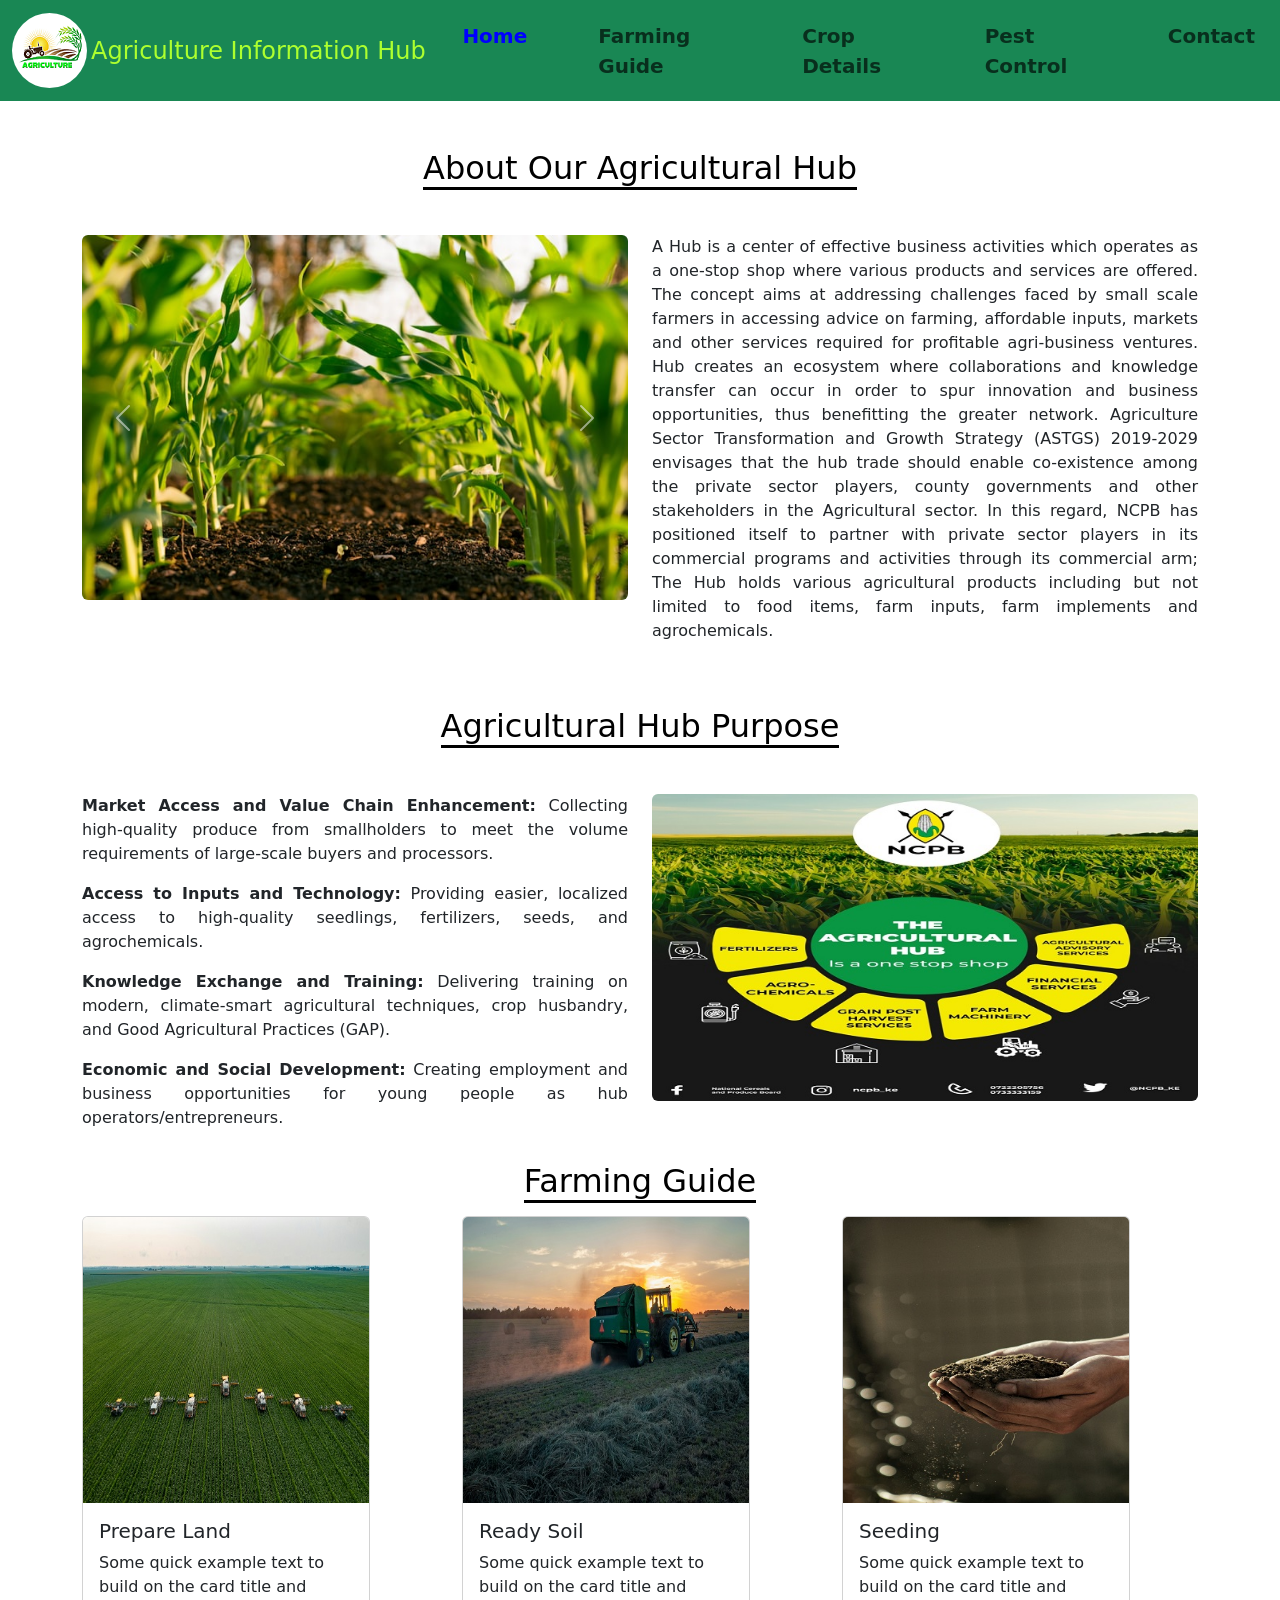
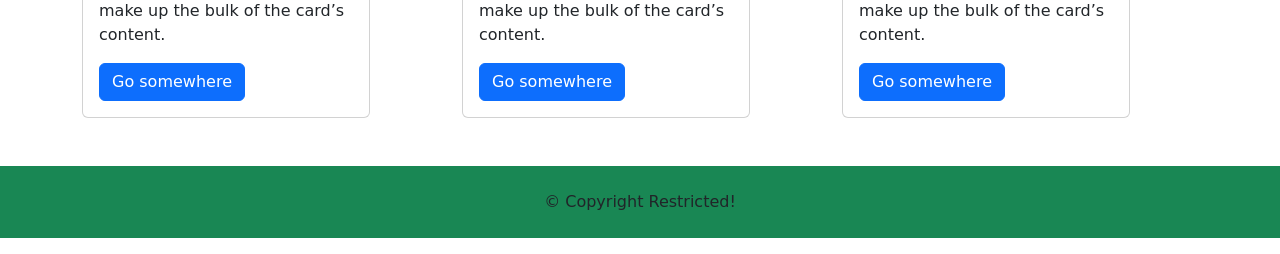
==== index.html @ 455c6ac0 "first commit" ====
<!doctype html>
<html lang="en">

<head>
  <meta charset="utf-8">
  <meta name="viewport" content="width=device-width, initial-scale=1">
  <title>Agro Bangladesh </title>
  <link rel="stylesheet" href="css/style.css">
  <link href="https://cdn.jsdelivr.net/npm/bootstrap@5.3.8/dist/css/bootstrap.min.css" rel="stylesheet">
</head>

<body>


  <!-- nav bar start -->
  <nav class="navbar navbar-expand-lg bg-success">
    <div class="container-fluid">
      <a class="navbar-brand" href="#">
        <div class="d-flex align-items-center">
          <img src="images/download.png" alt="" class="rounded-circle w-25">
          <p class="heading_1 fs-4 ms-1 ">Agriculture Information Hub</p>
        </div>
      </a>
      <button class="navbar-toggler" type="button" data-bs-toggle="collapse" data-bs-target="#navbarSupportedContent"
        aria-controls="navbarSupportedContent" aria-expanded="false" aria-label="Toggle navigation">
        <span class="navbar-toggler-icon"></span>
      </button>
      <div class="collapse navbar-collapse" id="navbarSupportedContent">
        <ul class="navbar-nav mx-auto mb-2 mb-lg-0">
          <li class="nav-item">
            <a class="nav-link active" aria-current="page" href="#">Home</a>
          </li>
          <li class="nav-item">
            <a class="nav-link" href="farming_guide.html">Farming Guide</a>
          </li>
          <li class="nav-item">
            <a class="nav-link" href="crop_details.html">Crop Details</a>
          </li>
          <li class="nav-item">
            <a class="nav-link" href="pest_control.html">Pest Control</a>
          </li>
          <li class="nav-item">
            <a class="nav-link" href="contact.html">Contact</a>
          </li>

        </ul>

      </div>
    </div>
  </nav>
  <!-- nav bar end -->

  <h2 class="text-center text-black mt-5"><span class="border-bottom border-3 border-black m-5">About Our Agricultural Hub</span></h2>

  <div class="container mt-5">
    <div class="row">

      <div class="col-6">
        <!-- carosal start -->
        <div id="carouselExampleAutoplaying" class="carousel slide" data-bs-ride="carousel" my-5>
          <div class="carousel-inner">
            <div class="carousel-item active">
              <img src="images/1.jpg" class="d-block w-100 rounded-2 data-bs-interval=2000" alt="...">
            </div>
            <div class="carousel-item">
              <img src="images/2.jpg" class="d-block w-100 rounded-2 data-bs-interval=2000" alt="...">
            </div>
            <div class="carousel-item">
              <img src="images/9.jpg" class="d-block w-100 rounded-2 data-bs-interval=2000" alt="...">
            </div>
            <div class="carousel-item">
              <img src="images/4.jpg" class="d-block w-100 rounded-2 data-bs-interval=2000" alt="...">
            </div>
            <div class="carousel-item">
              <img src="images/10.jpg" class="d-block w-100 rounded-2 data-bs-interval=2000" alt="...">
            </div>
            <div class="carousel-item">
              <img src="images/6.jpg" class="d-block w-100 rounded-2 data-bs-interval=2000" alt="...">
            </div>
          </div>
          <button class="carousel-control-prev" type="button" data-bs-target="#carouselExampleAutoplaying"
            data-bs-slide="prev">
            <span class="carousel-control-prev-icon" aria-hidden="true"></span>
            <span class="visually-hidden">Previous</span>
          </button>
          <button class="carousel-control-next" type="button" data-bs-target="#carouselExampleAutoplaying"
            data-bs-slide="next">
            <span class="carousel-control-next-icon" aria-hidden="true"></span>
            <span class="visually-hidden">Next</span>
          </button>
        </div>
        <!-- carosal end -->
      </div>
      <div class="col-6">
<p class="text-justify">
  A Hub is a center of effective business activities which operates as a one-stop shop where various products and services are offered.

The concept aims at addressing challenges faced by small scale farmers in accessing advice on farming, affordable inputs, markets and other services required for profitable agri-business ventures.  

Hub creates an ecosystem where collaborations and knowledge transfer can occur in order to spur innovation and business opportunities, thus benefitting the greater network.

Agriculture Sector Transformation and Growth Strategy (ASTGS) 2019-2029 envisages that the hub trade should enable co-existence among the private sector players, county governments and other stakeholders in the Agricultural sector.

In this regard, NCPB has positioned itself to partner with private sector players in its commercial programs and activities through its commercial arm;

The Hub holds various agricultural products including but not limited to food items, farm inputs, farm implements and agrochemicals. 
</p>
      </div>
    </div>
  </div>
  <!-- purpose start -->
     <h2 class="text-center text-black mt-5"><span class="border-bottom border-3 border-black m-5">Agricultural Hub Purpose</span></h2>
     <div class="container mt-5">
      <div class="row">
        <div class="col-6">
          <p class="text-justify"><b>Market Access and Value Chain Enhancement:</b>
 Collecting high-quality produce from smallholders to meet the volume requirements of large-scale buyers and processors.</p>
 <p class="text-justify"><b>Access to Inputs and Technology:</b> 
 Providing easier, localized access to high-quality seedlings, fertilizers, seeds, and agrochemicals.</p>
 <p class="text-justify"> <b>Knowledge Exchange and Training:</b>
 Delivering training on modern, climate-smart agricultural techniques, crop husbandry, and Good Agricultural Practices (GAP).</p>
 <p class="text-justify"> <b>Economic and Social Development:</b>
 Creating employment and business opportunities for young people as hub operators/entrepreneurs.</p>
        </div>
        <div class="col-6">
          <!-- img -->
           <img src="images/7.jpg" class="d-block w-100 rounded-2"alt="">
        </div>
      </div>
     </div>
      <h2 class="text-center text-black my-3"><span class="border-bottom border-3 border-black">Farming Guide</span></h2>
      <div class="container">
        <div class="row">
          <div class="col-4">
            <div class="card" style="width: 18rem;">
  <img src="images/11.jpg" class="card-img-top" alt="...">
  <div class="card-body">
    <h5 class="card-title">Prepare Land</h5>
    <p class="card-text">Some quick example text to build on the card title and make up the bulk of the card’s content.</p>
    <a href="#" class="btn btn-primary">Go somewhere</a>
  </div>
</div>
          </div>
          <div class="col-4">
            <div class="card" style="width: 18rem;">
  <img src="images/12.jpg" class="card-img-top" alt="...">
  <div class="card-body">
    <h5 class="card-title">Ready Soil</h5>
    <p class="card-text">Some quick example text to build on the card title and make up the bulk of the card’s content.</p>
    <a href="#" class="btn btn-primary">Go somewhere</a>
  </div>
</div>
          </div>
          <div class="col-4">
            <div class="card" style="width: 18rem;">
  <img src="images/13.jpg" class="card-img-top" alt="...">
  <div class="card-body">
    <h5 class="card-title">Seeding</h5>
    <p class="card-text">Some quick example text to build on the card title and make up the bulk of the card’s content.</p>
    <a href="#" class="btn btn-primary">Go somewhere</a>
  </div>
</div>
          </div>
        </div>
      </div>
   <!-- purpose end -->
  <!-- footer start -->
  <!-- client feedback -->
  <footer class="container-fluid bg-success mt-5">
    <p class="py-4 text-center">&copy; Copyright Restricted!</p>
  </footer>
  <!-- footer end -->
  <script src="js/script.js"></script>
  <script src="https://cdn.jsdelivr.net/npm/bootstrap@5.3.8/dist/js/bootstrap.bundle.min.js"></script>
</body>

</html>
---- css/style.css ----
*{
    box-sizing: border-box;
    padding:0px;
    margin: 0px;
}
.nav-item{
    margin-left: 45px;
    border-radius: 10px;
    transition: .8s ease;
    padding: 0 5px;
}
.nav-item:hover{
  background-color: rgb(43, 226, 134);
}
.nav-item:hover a{
    color: beige !important;
}
.nav-item a{
    font-size: 20px;
    font-weight: 600;
}
.nav-item a.active{
    color: blue !important;
}
.text-justify{
    text-align: justify;
}
.heading_1{
    padding: 0px;
    margin: 0px;
    color: greenyellow;
    
}
.text-justify{
      text-align: justify;
}
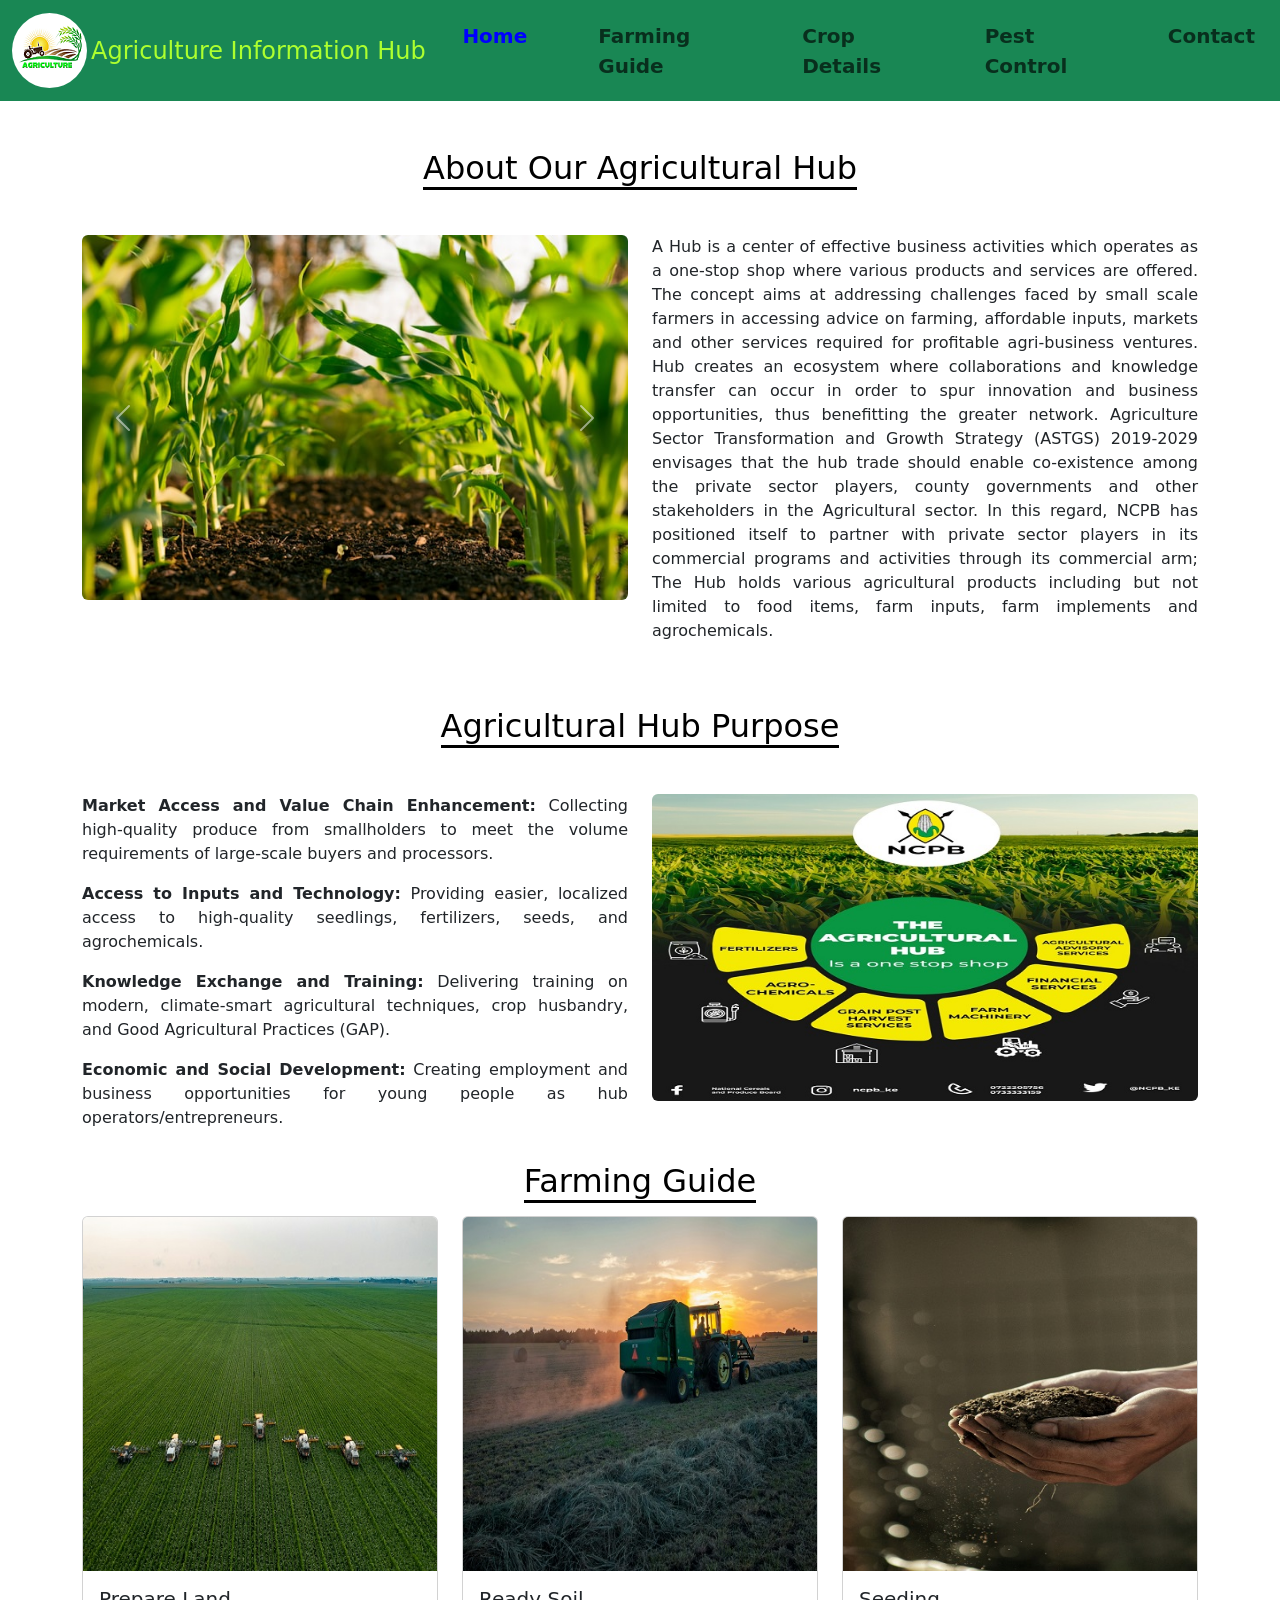
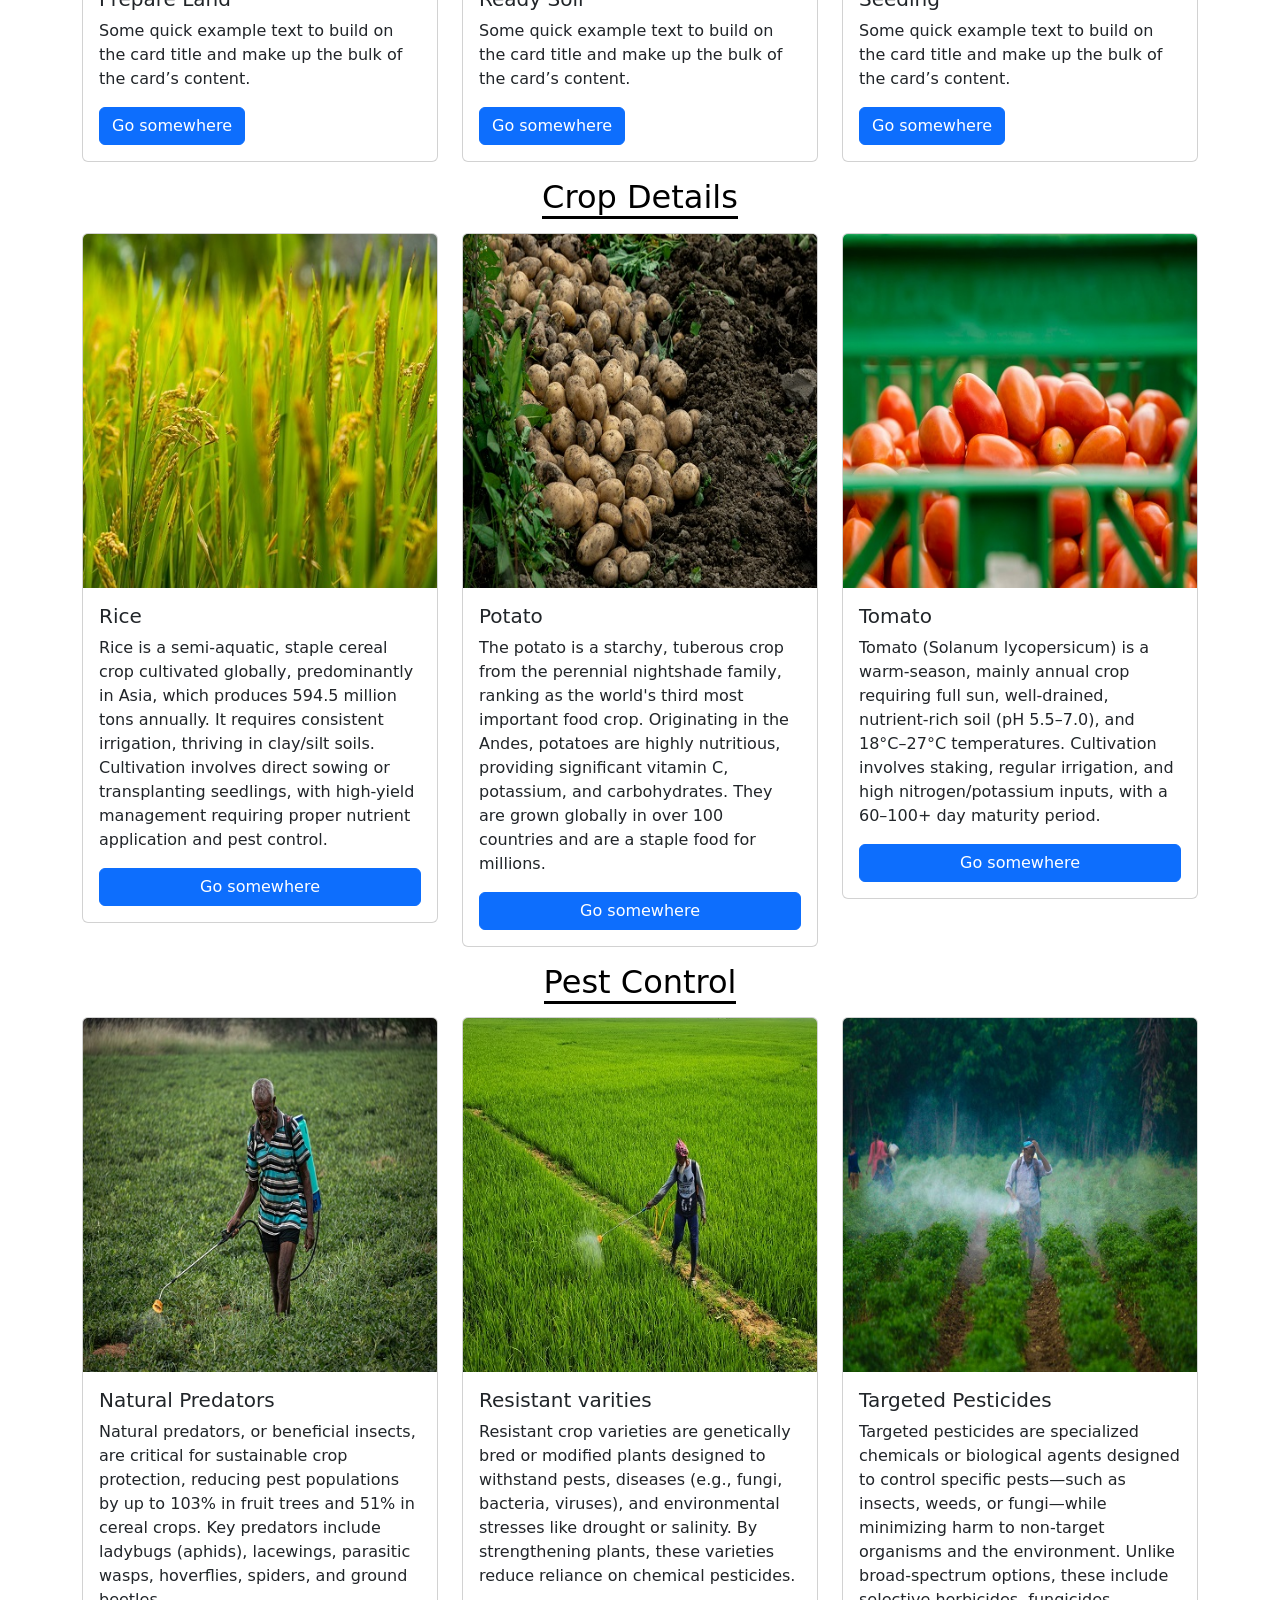
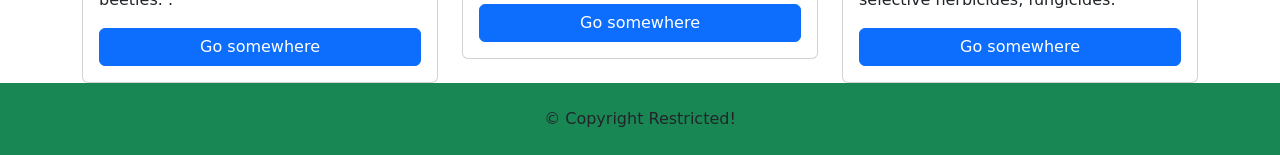
==== commit a9c16eba: "second commit" ====
--- a/index.html
+++ b/index.html
@@ -55,7 +55,7 @@
   <div class="container mt-5">
     <div class="row">
 
-      <div class="col-6">
+      <div class="col-lg-6 col-sm-12">
         <!-- carosal start -->
         <div id="carouselExampleAutoplaying" class="carousel slide" data-bs-ride="carousel" my-5>
           <div class="carousel-inner">
@@ -91,7 +91,7 @@
         </div>
         <!-- carosal end -->
       </div>
-      <div class="col-6">
+      <div class="col-lg-6 col-sm-12">
 <p class="text-justify">
   A Hub is a center of effective business activities which operates as a one-stop shop where various products and services are offered.
 
@@ -112,7 +112,7 @@
      <h2 class="text-center text-black mt-5"><span class="border-bottom border-3 border-black m-5">Agricultural Hub Purpose</span></h2>
      <div class="container mt-5">
       <div class="row">
-        <div class="col-6">
+        <div class="col-lg-6 col-sm-12">
           <p class="text-justify"><b>Market Access and Value Chain Enhancement:</b>
  Collecting high-quality produce from smallholders to meet the volume requirements of large-scale buyers and processors.</p>
  <p class="text-justify"><b>Access to Inputs and Technology:</b> 
@@ -122,7 +122,7 @@
  <p class="text-justify"> <b>Economic and Social Development:</b>
  Creating employment and business opportunities for young people as hub operators/entrepreneurs.</p>
         </div>
-        <div class="col-6">
+        <div class="col-lg-6 col-sm-12">
           <!-- img -->
            <img src="images/7.jpg" class="d-block w-100 rounded-2"alt="">
         </div>
@@ -131,8 +131,8 @@
       <h2 class="text-center text-black my-3"><span class="border-bottom border-3 border-black">Farming Guide</span></h2>
       <div class="container">
         <div class="row">
-          <div class="col-4">
-            <div class="card" style="width: 18rem;">
+          <div class="col-lg-4 col-md-6 col-sm-12">
+            <div class="card mx-sm-auto">
   <img src="images/11.jpg" class="card-img-top" alt="...">
   <div class="card-body">
     <h5 class="card-title">Prepare Land</h5>
@@ -141,9 +141,9 @@
   </div>
 </div>
           </div>
-          <div class="col-4">
-            <div class="card" style="width: 18rem;">
-  <img src="images/12.jpg" class="card-img-top" alt="...">
+          <div class="col-lg-4 col-md-6 col-sm-12">
+            <div class="card mx-sm-auto">
+  <img src="images/12.jpg" class="card-img-top " alt="...">
   <div class="card-body">
     <h5 class="card-title">Ready Soil</h5>
     <p class="card-text">Some quick example text to build on the card title and make up the bulk of the card’s content.</p>
@@ -151,8 +151,8 @@
   </div>
 </div>
           </div>
-          <div class="col-4">
-            <div class="card" style="width: 18rem;">
+          <div class="col-lg-4 col-md-6 col-sm-12">
+            <div class="card mx-sm-auto" >
   <img src="images/13.jpg" class="card-img-top" alt="...">
   <div class="card-body">
     <h5 class="card-title">Seeding</h5>
@@ -163,11 +163,95 @@
           </div>
         </div>
       </div>
+       <h2 class="text-center text-black my-3"><span class="border-bottom border-3 border-black">Crop Details</span></h2>
+        <div class="container">
+        <div class="row">
+          <div class="col-lg-4 col-md-6 col-sm-12">
+            <div class="card mx-sm-auto">
+  <img src="images/rice.jpg" class="card-img-top" alt="...">
+  <div class="card-body">
+    <h5 class="card-title">Rice</h5>
+    <p class="card-text">
+      Rice is a semi-aquatic, staple cereal crop cultivated globally, predominantly in Asia, which produces 594.5 million tons annually. It requires consistent irrigation, thriving in clay/silt soils. Cultivation involves direct sowing or transplanting seedlings, with high-yield management requiring proper nutrient application and pest control.</p>
+    <a href="#" class="btn btn-primary w-100">Go somewhere</a>
+  </div>
+</div>
+          </div>
+          <div class="col-lg-4 col-md-6 col-sm-12">
+            <div class="card mx-sm-auto">
+  <img src="images/potato.jpg" class="card-img-top " alt="...">
+  <div class="card-body">
+    <h5 class="card-title">Potato</h5>
+    
+    <p class="card-text">
+      The potato is a starchy, tuberous crop from the perennial nightshade family, ranking as the world's third most important food crop. Originating in the Andes, potatoes are highly nutritious, providing significant vitamin C, potassium, and carbohydrates. They are grown globally in over 100 countries and are a staple food for millions.
+</p>
+    <a href="#" class="btn btn-primary w-100">Go somewhere</a>
+  </div>
+</div>
+          </div>
+          <div class="col-lg-4 col-md-6 col-sm-12">
+            <div class="card mx-sm-auto" >
+  <img src="images/tomato.jpg" class="card-img-top" alt="...">
+  <div class="card-body">
+    <h5 class="card-title">Tomato</h5>
+    <p class="card-text">
+      Tomato (Solanum lycopersicum) is a warm-season, mainly annual crop requiring full sun, well-drained, nutrient-rich soil (pH 5.5–7.0), and 18°C–27°C temperatures. Cultivation involves staking, regular irrigation, and high nitrogen/potassium inputs, with a 60–100+ day maturity period. </p>
+    <a href="#" class="btn btn-primary w-100">Go somewhere</a>
+  </div>
+</div>
+          </div>
+        </div>
+      </div>
    <!-- purpose end -->
+    <!-- Pest Control start -->
+         <h2 class="text-center text-black my-3"><span class="border-bottom border-3 border-black">
+          Pest Control</span></h2>
+          <div class="container">
+        <div class="row">
+          <div class="col-lg-4 col-md-6 col-sm-12">
+            <div class="card mx-sm-auto">
+  <img src="images/f2.jpg" class="card-img-top" alt="...">
+  <div class="card-body">
+    <h5 class="card-title">Natural Predators</h5>
+    <p class="card-text">
+      Natural predators, or beneficial insects, are critical for sustainable crop protection, reducing pest populations by up to 103% in fruit trees and 51% in cereal crops. Key predators include ladybugs (aphids), lacewings, parasitic wasps, hoverflies, spiders, and ground beetles. 
+.</p>
+    <a href="#" class="btn btn-primary w-100">Go somewhere</a>
+  </div>
+</div>
+          </div>
+          <div class="col-lg-4 col-md-6 col-sm-12">
+            <div class="card mx-sm-auto">
+  <img src="images/f3.jpg" class="card-img-top " alt="...">
+  <div class="card-body">
+    <h5 class="card-title">Resistant varities</h5>
+    <p class="card-text">
+      Resistant crop varieties are genetically bred or modified plants designed to withstand pests, diseases (e.g., fungi, bacteria, viruses), and environmental stresses like drought or salinity. By strengthening plants, these varieties reduce reliance on chemical pesticides.
+  </p>
+    <a href="#" class="btn btn-primary w-100">Go somewhere</a>
+  </div>
+</div>
+          </div>
+          <div class="col-lg-4 col-md-6 col-sm-12">
+            <div class="card mx-sm-auto" >
+  <img src="images/f4.jpg" class="card-img-top" alt="...">
+  <div class="card-body">
+    <h5 class="card-title">Targeted Pesticides</h5>
+    <p class="card-text">
+      Targeted pesticides are specialized chemicals or biological agents designed to control specific pests—such as insects, weeds, or fungi—while minimizing harm to non-target organisms and the environment. Unlike broad-spectrum options, these include selective herbicides, fungicides.
+   </p>
+    <a href="#" class="btn btn-primary w-100">Go somewhere</a>
+  </div>
+</div>
+          </div>
+        </div>
+      </div>
+     <!-- Pest Control end -->
   <!-- footer start -->
   <!-- client feedback -->
-  <footer class="container-fluid bg-success mt-5">
-    <p class="py-4 text-center">&copy; Copyright Restricted!</p>
+  <footer class="container-fluid bg-success ">
+    <p class="py-4 m-0 p-0 text-center">&copy; Copyright Restricted!</p>
   </footer>
   <!-- footer end -->
   <script src="js/script.js"></script>
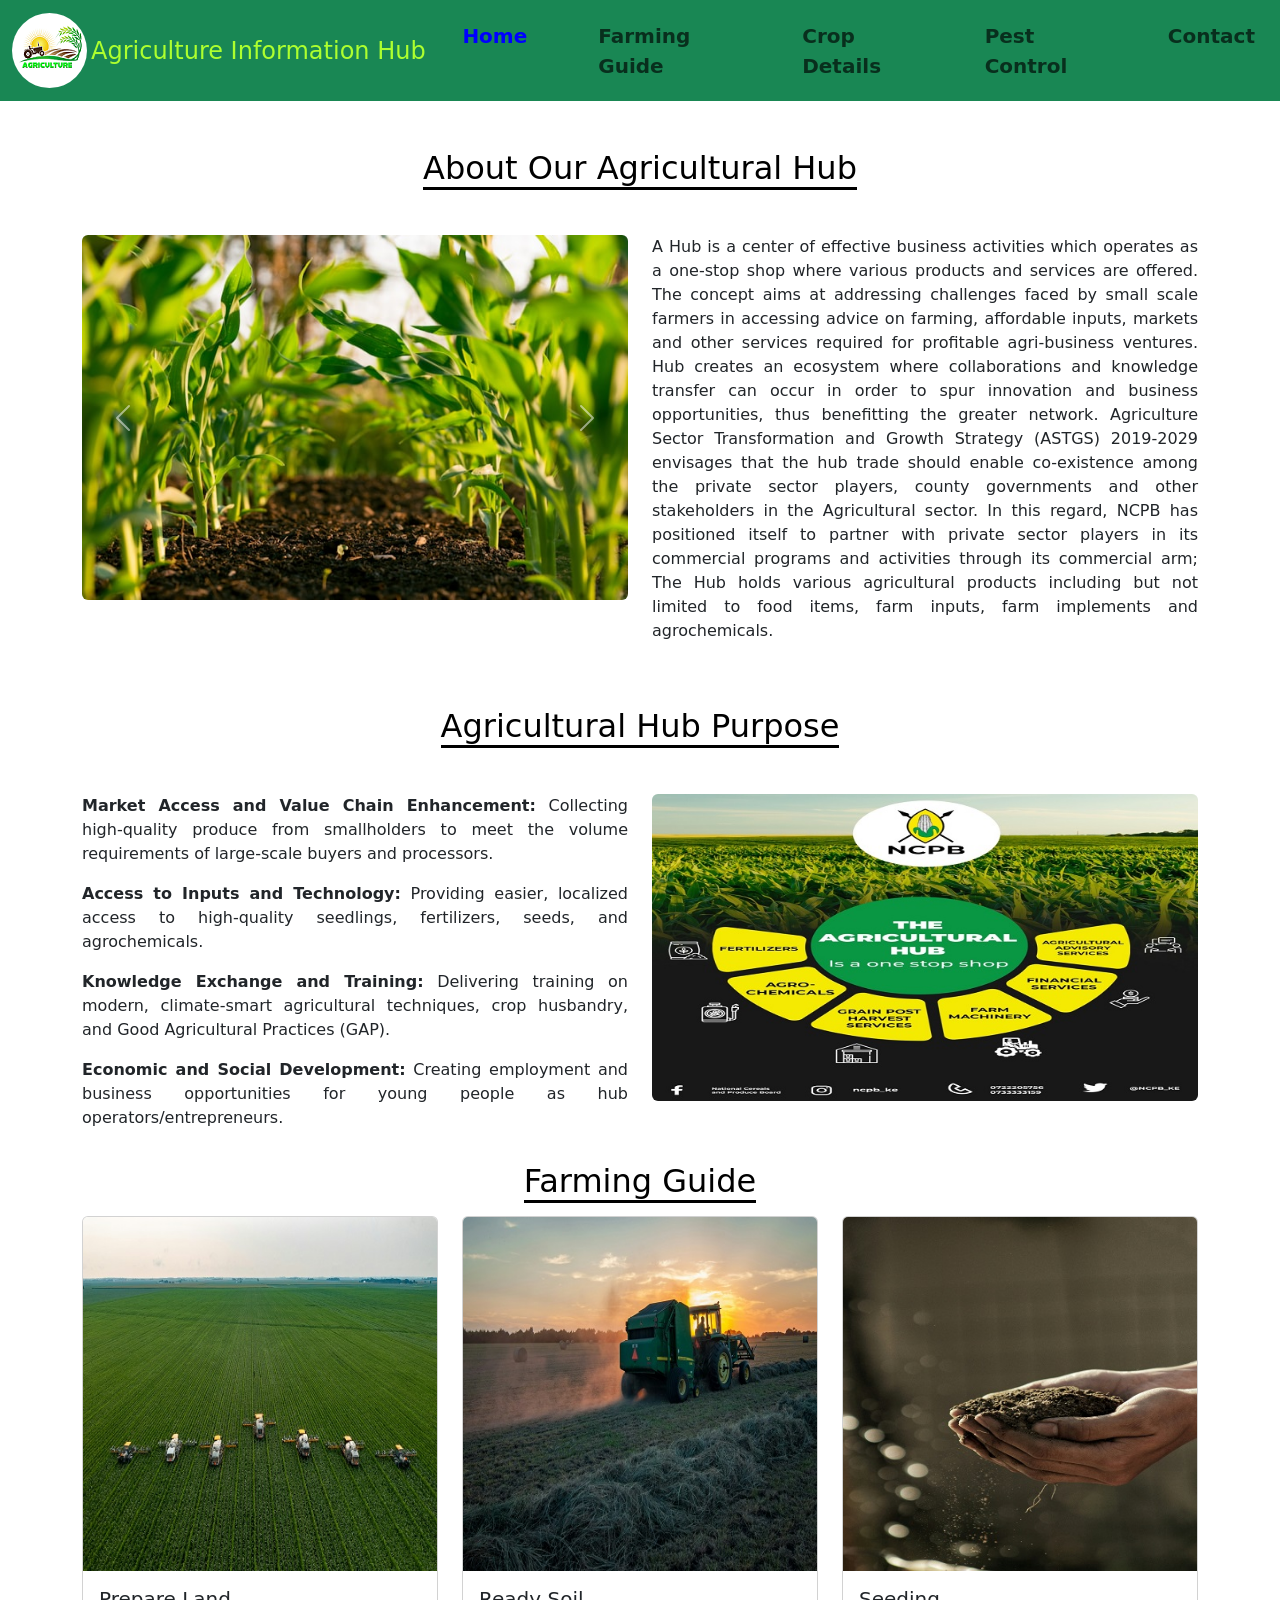
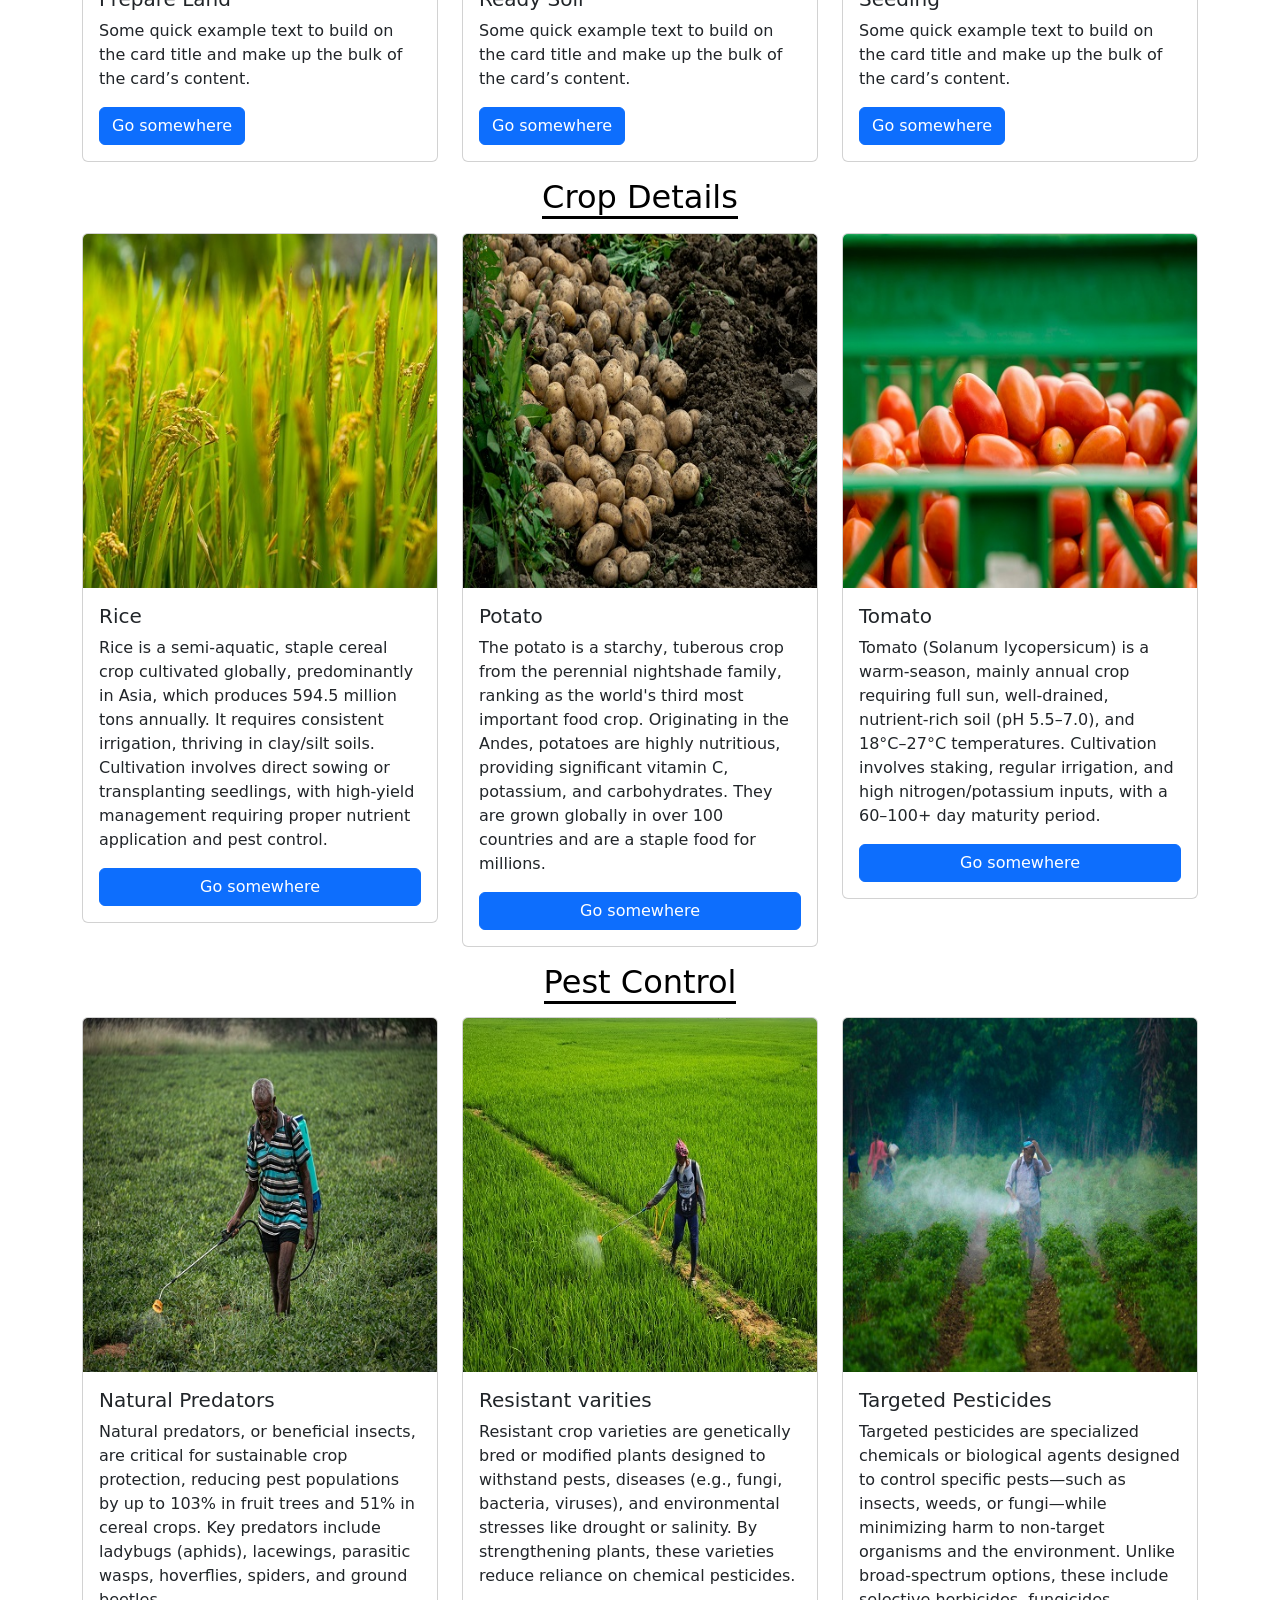
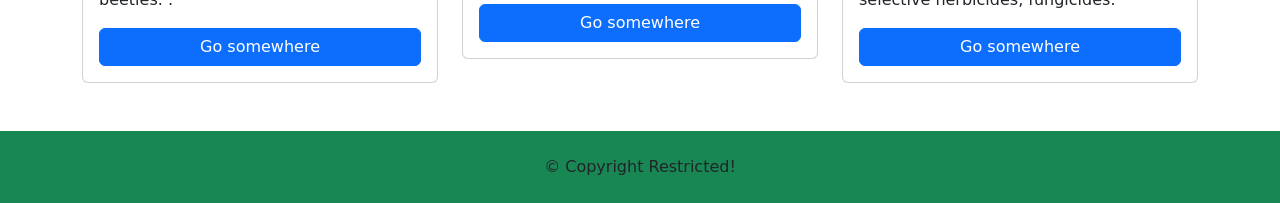
==== commit b5a86d28: "third commit" ====
--- a/index.html
+++ b/index.html
@@ -7,6 +7,7 @@
   <title>Agro Bangladesh </title>
   <link rel="stylesheet" href="css/style.css">
   <link href="https://cdn.jsdelivr.net/npm/bootstrap@5.3.8/dist/css/bootstrap.min.css" rel="stylesheet">
+  <link rel="stylesheet" href="https://cdn.jsdelivr.net/npm/bootstrap-icons@1.13.1/font/bootstrap-icons.min.css">
 </head>
 
 <body>
@@ -250,7 +251,7 @@
      <!-- Pest Control end -->
   <!-- footer start -->
   <!-- client feedback -->
-  <footer class="container-fluid bg-success ">
+  <footer class="container-fluid bg-success mt-5">
     <p class="py-4 m-0 p-0 text-center">&copy; Copyright Restricted!</p>
   </footer>
   <!-- footer end -->
--- a/css/style.css
+++ b/css/style.css
@@ -33,4 +33,14 @@
 }
 .text-justify{
       text-align: justify;
+}
+ .card-pest{
+    height: 200px;
+    object-fit: cover;
+}
+.card{
+    transition: 0.3s ease;
+}
+.card:hover{
+    transform: scale(1.05);
 }
